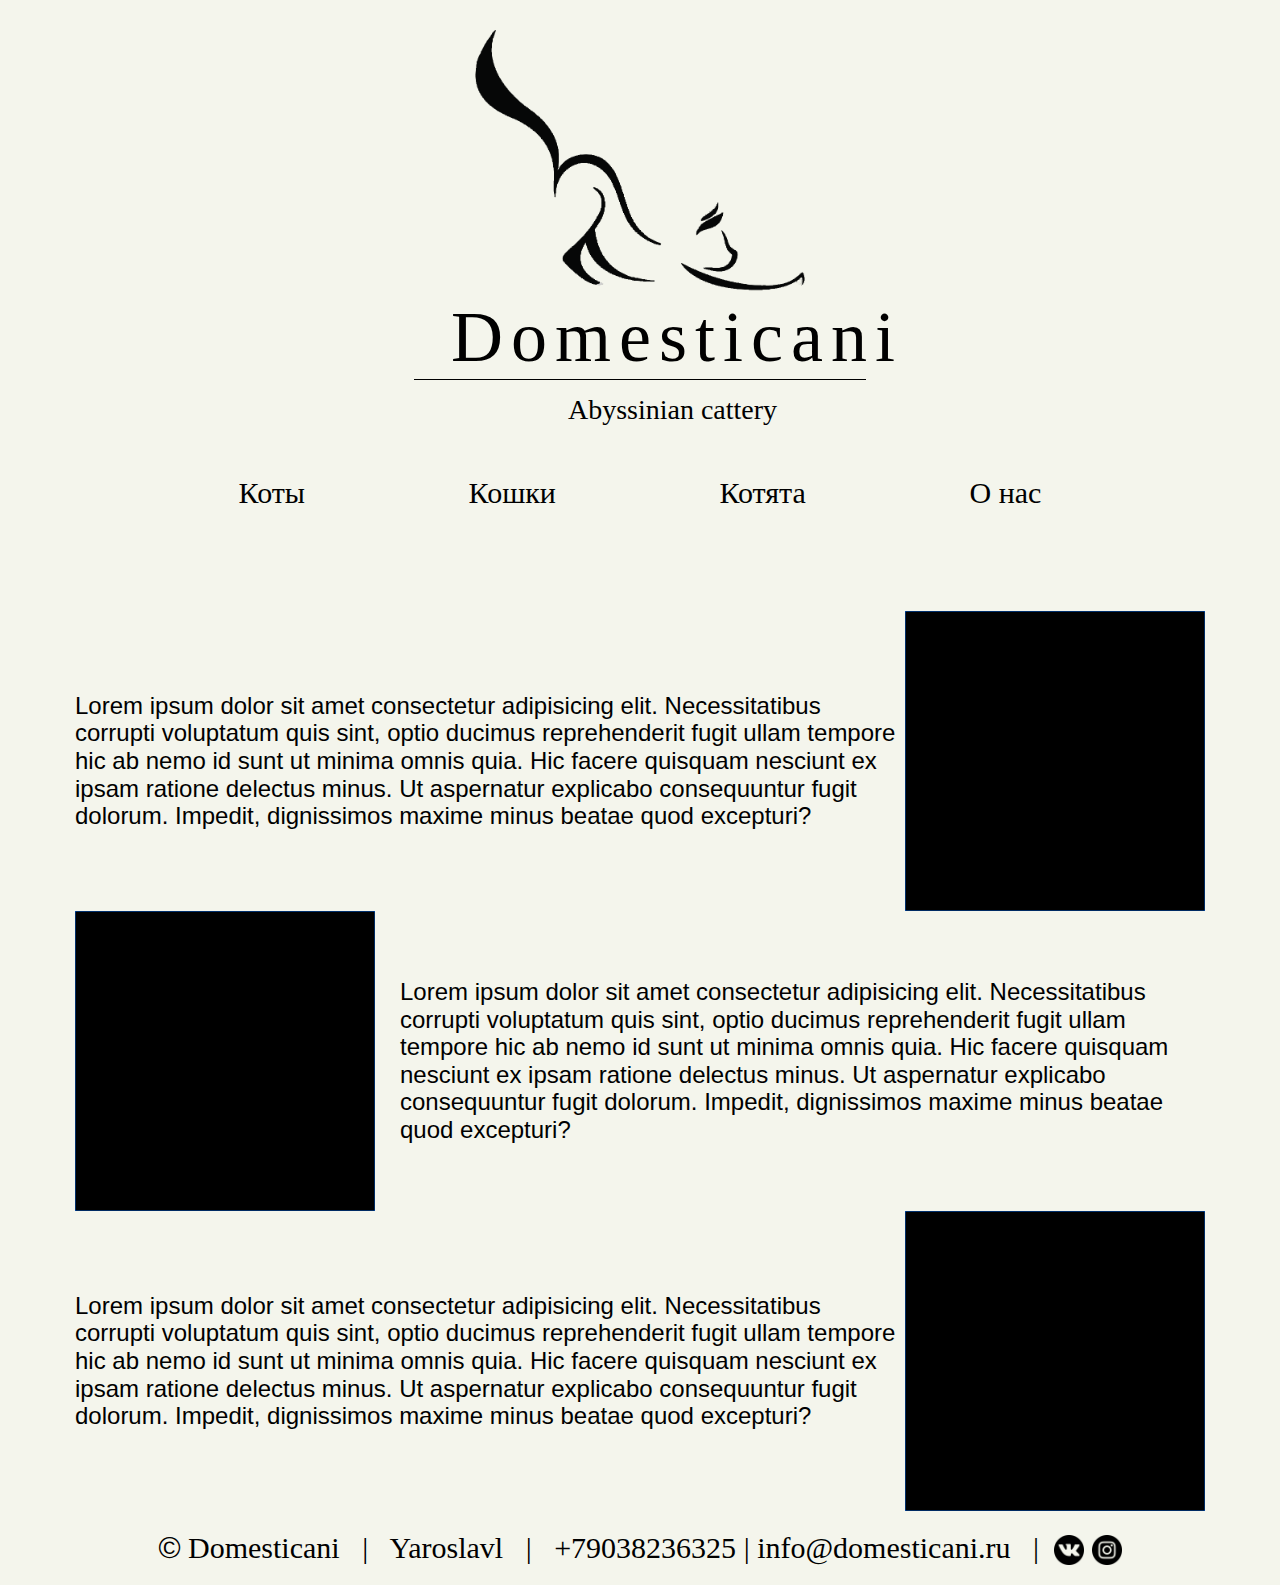
==== index.html @ e2b2b37e "init: start domesticani" ====
<!DOCTYPE html>
<html lang="ru">
<head>
    <meta charset="UTF-8">
    <meta name="viewport" content="width=device-width, initial-scale=1.0">
    <link rel="stylesheet" href="css/normalize.css">
    <link rel="stylesheet" href="css/style.css">
    <link rel="shortcut icon" href="img/favicon.ico">
    <title>Domesticani</title>
</head>
<body>
    
<div class="wrapper">

    <header>
        
        <div class="domesticani-logo">
            <a href="index.html"><img src="img/domesticani-logo.png" alt="logo" class="logo_img"></a>
            <p class="title-domesticani">Domesticani</p>
			<div class="line"></div>
			<p class="title-cattery">Abyssinian cattery</p>
        </div>
        
        <nav class="nav_bar">
            <li class="nav_li"><a class="nav_a" href="cats-male.html">Коты</a></li>
            <li class="nav_li"><a class="nav_a" href="cats-female.html">Кошки</a></li>
            <li class="nav_li"><a class="nav_a" href="kittens.html">Котята</a></li>
            <li class="nav_li"><a class="nav_a" href="about-us.html">О нас</a></li>
        </nav>
    </header>

    <div class="main">
        <section class="article">
            <div class="article__item">
                <p class="article__item__text">
                    Lorem ipsum dolor sit amet consectetur adipisicing elit. Necessitatibus corrupti voluptatum quis sint, optio ducimus reprehenderit fugit ullam tempore hic ab nemo id sunt ut minima omnis quia. Hic facere quisquam nesciunt ex ipsam ratione delectus minus. Ut aspernatur explicabo consequuntur fugit dolorum. Impedit, dignissimos maxime minus beatae quod excepturi?
                </p>
                <img src="img/black.gif" alt="" class="article__item__img">
            </div>
        </section>
        <section class="article">
            <div class="article__item">
                <p class="article__item__text left_text">
                    Lorem ipsum dolor sit amet consectetur adipisicing elit. Necessitatibus corrupti voluptatum quis sint, optio ducimus reprehenderit fugit ullam tempore hic ab nemo id sunt ut minima omnis quia. Hic facere quisquam nesciunt ex ipsam ratione delectus minus. Ut aspernatur explicabo consequuntur fugit dolorum. Impedit, dignissimos maxime minus beatae quod excepturi?
                </p>
                <img src="img/black.gif" alt="" class="article__item__img left_img">
            </div>
        </section>
        <section class="article">
            <div class="article__item">
                <p class="article__item__text">
                    Lorem ipsum dolor sit amet consectetur adipisicing elit. Necessitatibus corrupti voluptatum quis sint, optio ducimus reprehenderit fugit ullam tempore hic ab nemo id sunt ut minima omnis quia. Hic facere quisquam nesciunt ex ipsam ratione delectus minus. Ut aspernatur explicabo consequuntur fugit dolorum. Impedit, dignissimos maxime minus beatae quod excepturi?
                </p>
                <img src="img/black.gif" alt="" class="article__item__img">
            </div>
        </section>
    </div>

    <footer>
		<div class="footer">
			<span class="copy">&copy;</span>
			<span> Domesticani &nbsp; | &nbsp; Yaroslavl &nbsp;</span>
			<span> | &nbsp; <a href="tel:+79038236325">+79038236325</a> | <a href="mailto:info@domesticani.ru">info@domesticani.ru</a>&nbsp; &nbsp;| </span>
			<span><!-- <a href="https://www.facebook.com" target="_blank"><img src="img/facebook-icon.png" width="30" height="30" alt="facebook"> --> </a>&nbsp;<a href="https://vk.com/abyyar" target="_blank"><img src="img/vk-icon.png" width="30" height="30" alt="vk"></a>&nbsp;<a href="https://www.instagram.com/domesticani_aby/" target="_blank"><img src="img/instagram-icon.png" alt="instagram" width="30" height="30"></a></span>
		</div>
	</footer>

</div>
</body>
</html>
---- css/style.css ----
html, body {
    height: 100%;
    background-color: rgb(244, 245, 236);
}

.wrapper {
	display: flex;
	flex-direction: column;
	min-height: 100%;
    padding: 0 75px;
}
.main {
	flex: 1 1 auto;
    margin: 0 auto;
    padding: 100px 0 0 0;
}

.item {
    width: 10%;
}


.container-item {
    
}

/*** Header ***/

.domesticani-logo {
	margin: 30px auto;
    width: 40%;
    text-align: center;
}

.title-domesticani {
    font-size: 72px;
    letter-spacing: 8px;
    margin: 0 0 0 37px;
}

.line {
	display: flex;
    border-bottom: solid 1px black;
    margin: 0 auto;
}

.title-cattery {
    margin: 14px 0 0 65px;
    font-size: 28px;
}

.domesticani-logo img{
	width: 330px;
}

.nav_bar {
    display: flex;
    justify-content: space-evenly;
    margin-top: 50px;
}

.nav_li {
    list-style: none;
    position: relative;
}

.nav_li::after {
    position: absolute;
    content: '';
    left: 0;
    bottom: 0;
    display: block;
    height: 2px;
    background: #000;
    width: 0;
    transition: 0.3s;
  }

.nav_li:hover:after {
    width: 100%;
}

.nav_a {
    text-decoration: none;
    color: black;
    font-size: 30px;
}

/*** CATS STYLE ***/

.cats-container {
    display: flex;
    flex-direction: column;
}

.cats-container__items {
    margin: 80px 0;
}

.cats-container__item {
    display: flex;
    justify-content: center;
}

.cats-img {
    width: 30%;
}

.cats-desc {
    padding-left: 100px;
    display: flex;
    flex-direction: column;
    justify-content: center;
    font-size: 22px;
    font-family: sans-serif;
}

/***** MAIN STYLE *****/

.article {

}

.article__item {
    display: flex;
    align-items: center;
}

.article__item__text {
    font-size: 24px;
    font-family: sans-serif;
}

.article__item__img {
    width: 300px;
    height: 300px;
}

.left_img {
    order: 1;
}

.left_text {
    order: 2;
    margin-left: 25px;
}




/***** FOOTER STYLE *****/

.footer {
    text-align: center;
    margin: 20px 0;
    font-size: 30px;
    flex: 0 0 auto;
}

.footer a {
    text-decoration: none;
    color: #000;
}

.footer img {
	vertical-align: bottom;
}

.copy {
	font-family: sans-serif;
}
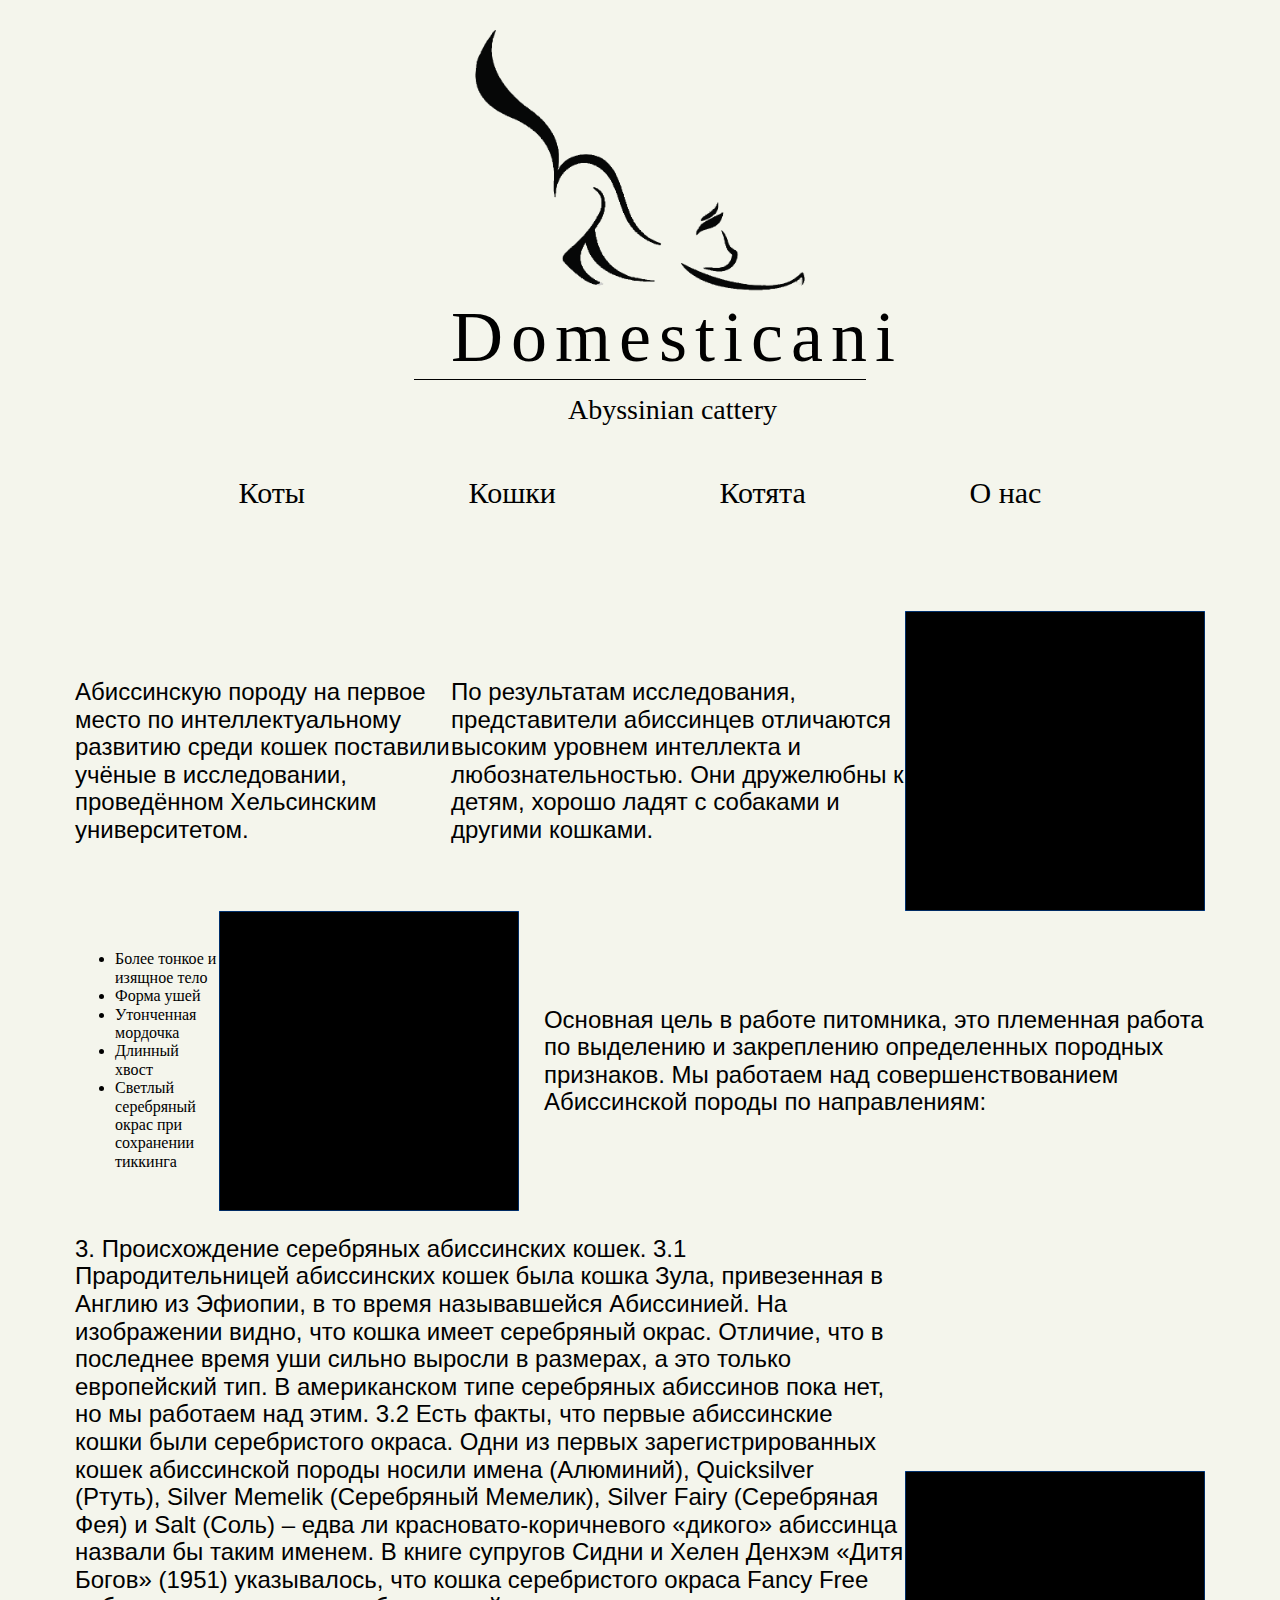
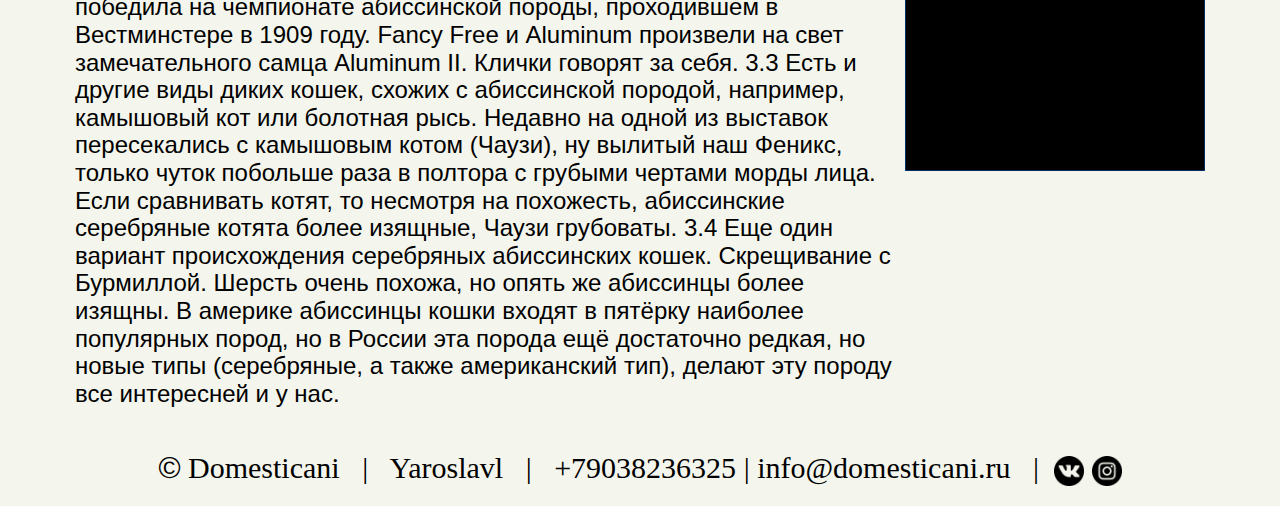
==== commit 7c569d91: "feat: add text" ====
--- a/index.html
+++ b/index.html
@@ -33,7 +33,10 @@
         <section class="article">
             <div class="article__item">
                 <p class="article__item__text">
-                    Lorem ipsum dolor sit amet consectetur adipisicing elit. Necessitatibus corrupti voluptatum quis sint, optio ducimus reprehenderit fugit ullam tempore hic ab nemo id sunt ut minima omnis quia. Hic facere quisquam nesciunt ex ipsam ratione delectus minus. Ut aspernatur explicabo consequuntur fugit dolorum. Impedit, dignissimos maxime minus beatae quod excepturi?
+                    Абиссинскую породу на первое место по интеллектуальному развитию среди кошек поставили учёные в исследовании, проведённом Хельсинским университетом.
+                </p>
+                <p class="article__item__text">
+                    По результатам исследования, представители абиссинцев отличаются высоким уровнем интеллекта и любознательностью. Они дружелюбны к детям, хорошо ладят с собаками и другими кошками.
                 </p>
                 <img src="img/black.gif" alt="" class="article__item__img">
             </div>
@@ -41,15 +44,27 @@
         <section class="article">
             <div class="article__item">
                 <p class="article__item__text left_text">
-                    Lorem ipsum dolor sit amet consectetur adipisicing elit. Necessitatibus corrupti voluptatum quis sint, optio ducimus reprehenderit fugit ullam tempore hic ab nemo id sunt ut minima omnis quia. Hic facere quisquam nesciunt ex ipsam ratione delectus minus. Ut aspernatur explicabo consequuntur fugit dolorum. Impedit, dignissimos maxime minus beatae quod excepturi?
+                    Основная цель в работе питомника, это племенная работа по выделению и закреплению определенных породных признаков. Мы работаем над совершенствованием Абиссинской породы по направлениям:
                 </p>
+                <ul>
+                    <li>Более тонкое и изящное тело</li>
+                    <li>Форма ушей</li>
+                    <li>Утонченная мордочка</li>
+                    <li>Длинный хвост</li>
+                    <li>Светлый серебряный окрас при сохранении тиккинга</li>
+                </ul>
                 <img src="img/black.gif" alt="" class="article__item__img left_img">
             </div>
         </section>
         <section class="article">
             <div class="article__item">
                 <p class="article__item__text">
-                    Lorem ipsum dolor sit amet consectetur adipisicing elit. Necessitatibus corrupti voluptatum quis sint, optio ducimus reprehenderit fugit ullam tempore hic ab nemo id sunt ut minima omnis quia. Hic facere quisquam nesciunt ex ipsam ratione delectus minus. Ut aspernatur explicabo consequuntur fugit dolorum. Impedit, dignissimos maxime minus beatae quod excepturi?
+                    3. Происхождение серебряных абиссинских кошек. 3.1 Прародительницей абиссинских кошек была кошка Зула, привезенная в Англию из Эфиопии, в то время называвшейся Абиссинией.
+На изображении видно, что кошка имеет серебряный окрас.
+Отличие, что в последнее время уши сильно выросли в размерах, а это только европейский тип. В американском типе серебряных абиссинов пока нет, но мы работаем над этим. 3.2 Есть факты, что первые абиссинские кошки были серебристого окраса. Одни из первых зарегистрированных кошек абиссинской породы носили имена (Алюминий), Quicksilver (Ртуть), Silver Memelik (Серебряный Мемелик), Silver Fairy (Серебряная Фея) и Salt (Соль) – едва ли красновато-коричневого «дикого» абиссинца назвали бы таким именем. В книге супругов Сидни и Хелен Денхэм «Дитя Богов» (1951) указывалось, что кошка серебристого окраса Fancy Free победила на чемпионате абиссинской породы, проходившем в Вестминстере в 1909 году. Fancy Free и Aluminum произвели на свет замечательного самца Aluminum II. Клички говорят за себя.
+3.3 Есть и другие виды диких кошек, схожих с абиссинской породой, например, камышовый кот или болотная рысь. Недавно на одной из выставок пересекались с камышовым котом (Чаузи), ну вылитый наш Феникс, только чуток побольше раза в полтора с грубыми чертами морды лица.
+Если сравнивать котят, то несмотря на похожесть, абиссинские серебряные котята более изящные, Чаузи грубоваты. 3.4 Еще один вариант происхождения серебряных абиссинских кошек. Скрещивание с Бурмиллой. Шерсть очень похожа, но опять же абиссинцы более изящны.
+В америке абиссинцы кошки входят в пятёрку наиболее популярных пород, но в России эта порода ещё достаточно редкая, но новые типы (серебряные, а также американский тип), делают эту породу все интересней и у нас.
                 </p>
                 <img src="img/black.gif" alt="" class="article__item__img">
             </div>
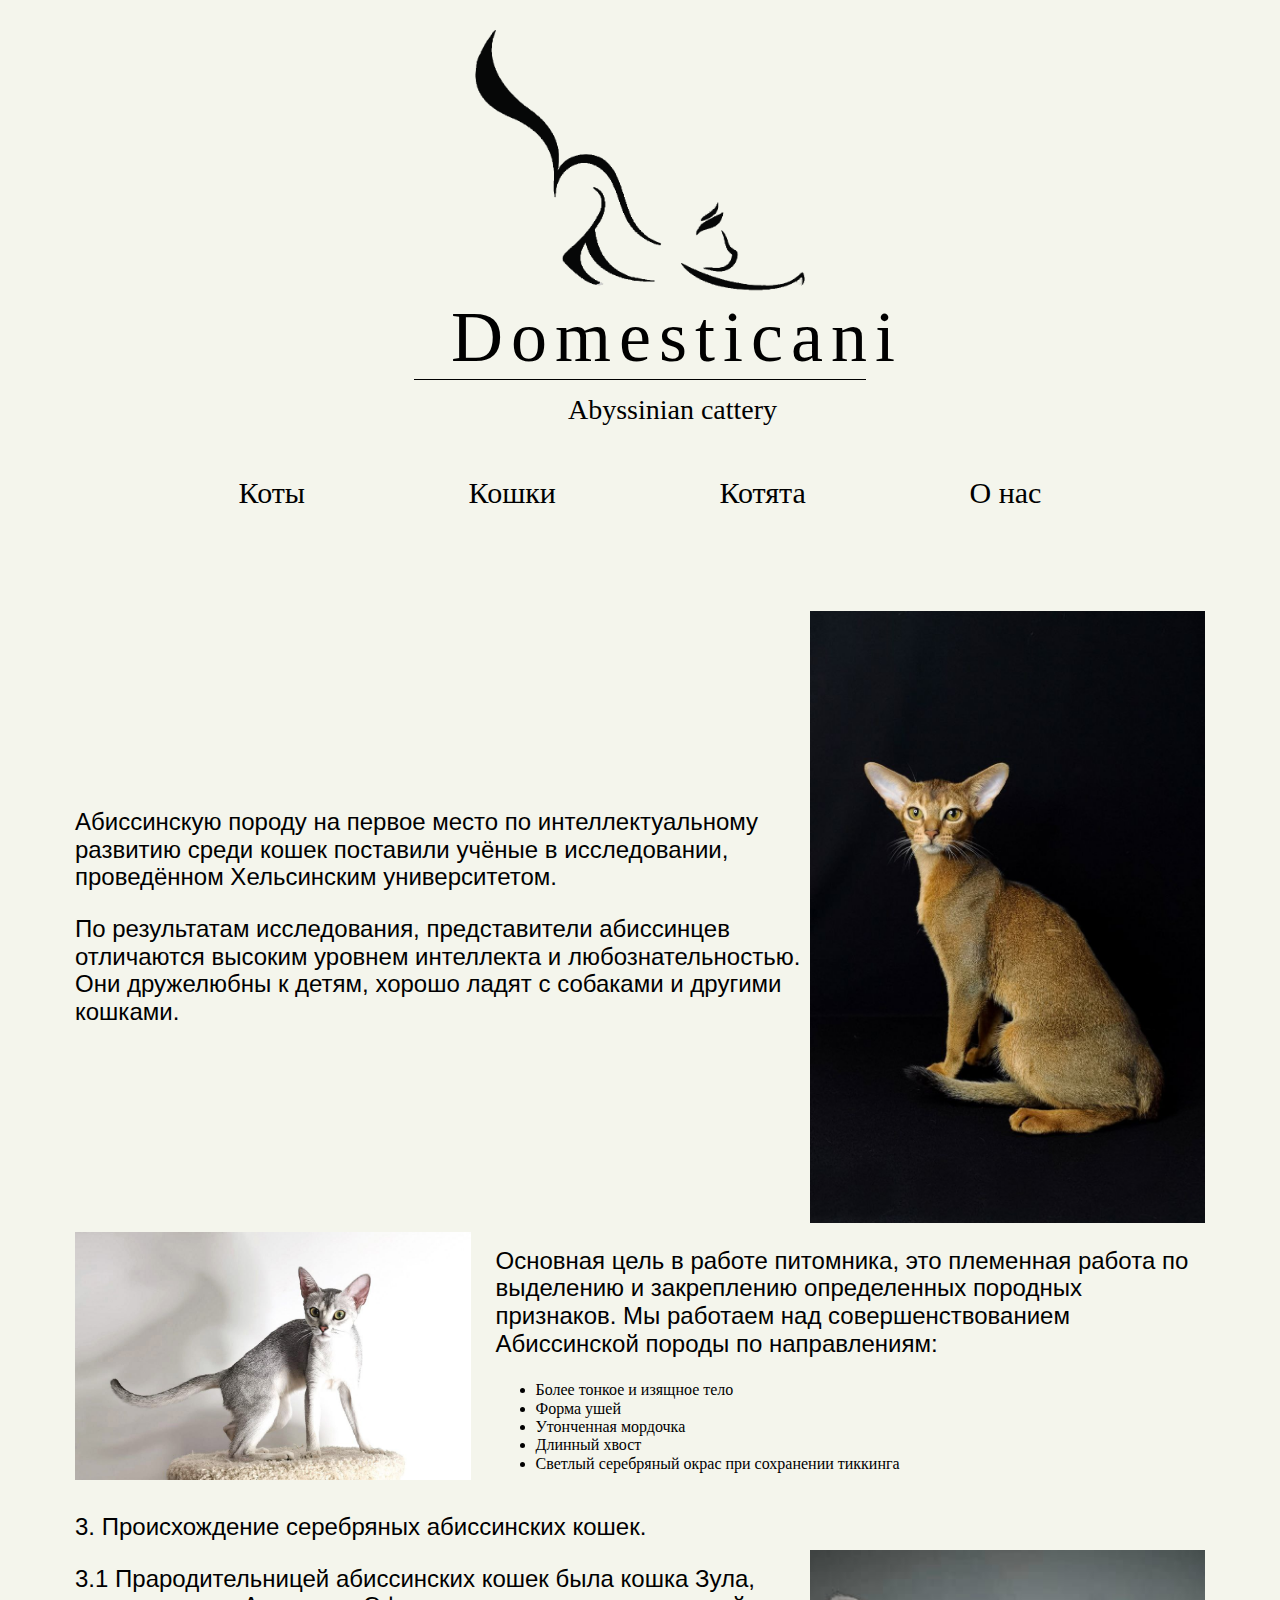
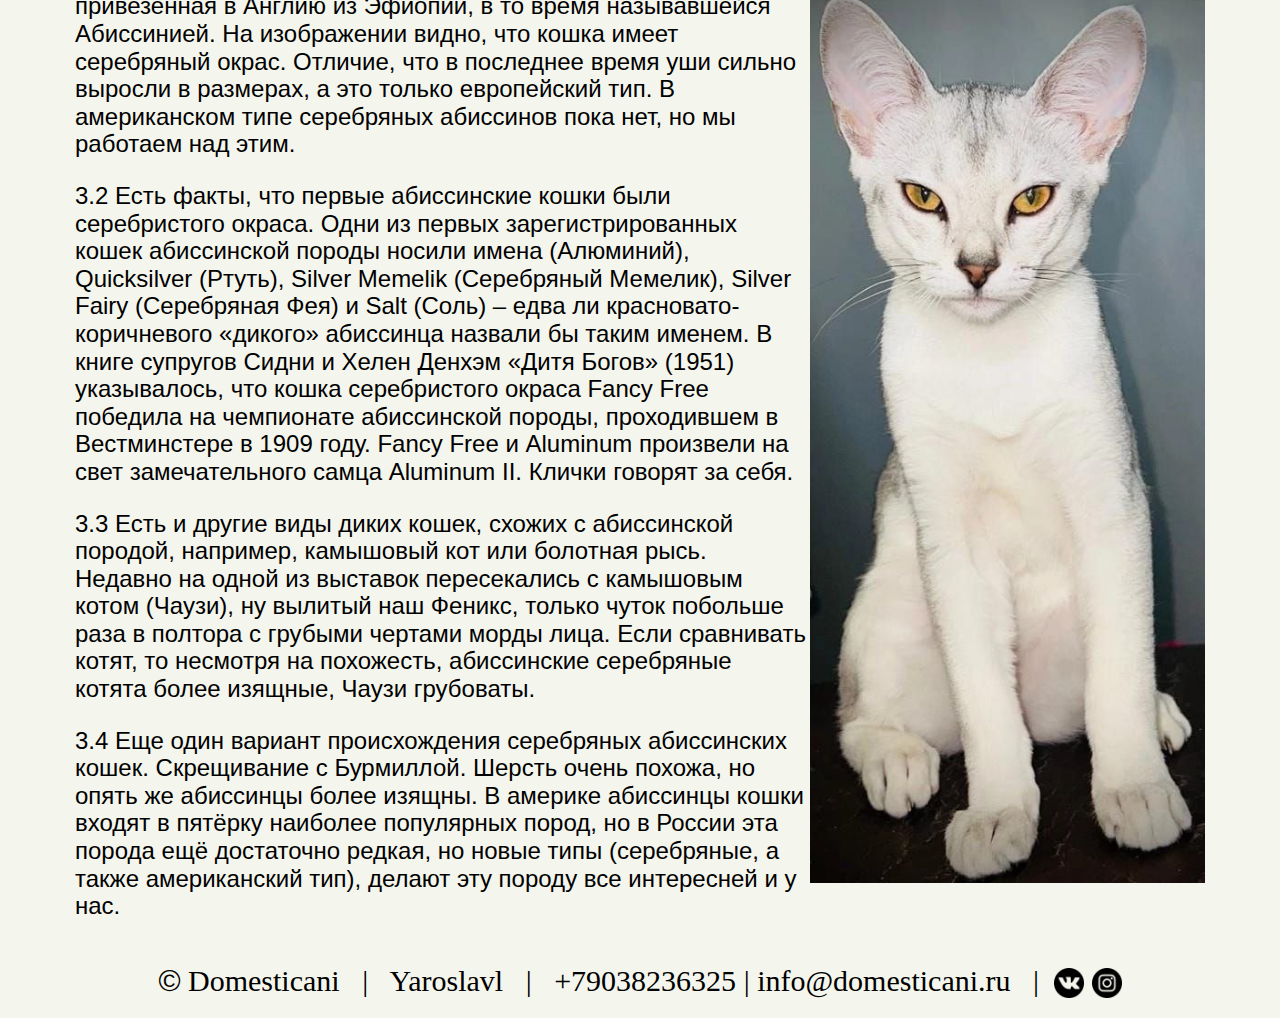
==== commit 8c03987f: "feat: add img" ====
--- a/index.html
+++ b/index.html
@@ -12,7 +12,7 @@
     
 <div class="wrapper">
 
-    <header>
+    <header class="header">
         
         <div class="domesticani-logo">
             <a href="index.html"><img src="img/domesticani-logo.png" alt="logo" class="logo_img"></a>
@@ -20,7 +20,7 @@
 			<div class="line"></div>
 			<p class="title-cattery">Abyssinian cattery</p>
         </div>
-        
+    
         <nav class="nav_bar">
             <li class="nav_li"><a class="nav_a" href="cats-male.html">Коты</a></li>
             <li class="nav_li"><a class="nav_a" href="cats-female.html">Кошки</a></li>
@@ -32,41 +32,48 @@
     <div class="main">
         <section class="article">
             <div class="article__item">
-                <p class="article__item__text">
-                    Абиссинскую породу на первое место по интеллектуальному развитию среди кошек поставили учёные в исследовании, проведённом Хельсинским университетом.
-                </p>
-                <p class="article__item__text">
-                    По результатам исследования, представители абиссинцев отличаются высоким уровнем интеллекта и любознательностью. Они дружелюбны к детям, хорошо ладят с собаками и другими кошками.
-                </p>
-                <img src="img/black.gif" alt="" class="article__item__img">
+                <div class="acticle__item__container">
+                    <p class="article__item__text">
+                        Абиссинскую породу на первое место по интеллектуальному развитию среди кошек поставили учёные в исследовании, проведённом Хельсинским университетом.
+                    </p>
+                    <p class="article__item__text">
+                        По результатам исследования, представители абиссинцев отличаются высоким уровнем интеллекта и любознательностью. Они дружелюбны к детям, хорошо ладят с собаками и другими кошками.
+                    </p>
+                </div>
+                <img src="img/main-content/1.jpg" alt="" class="article__item__img">
             </div>
         </section>
         <section class="article">
             <div class="article__item">
-                <p class="article__item__text left_text">
-                    Основная цель в работе питомника, это племенная работа по выделению и закреплению определенных породных признаков. Мы работаем над совершенствованием Абиссинской породы по направлениям:
-                </p>
-                <ul>
-                    <li>Более тонкое и изящное тело</li>
-                    <li>Форма ушей</li>
-                    <li>Утонченная мордочка</li>
-                    <li>Длинный хвост</li>
-                    <li>Светлый серебряный окрас при сохранении тиккинга</li>
-                </ul>
-                <img src="img/black.gif" alt="" class="article__item__img left_img">
+                <div class="acticle__item__container left_text">
+                    <p class="article__item__text">
+                        Основная цель в работе питомника, это племенная работа по выделению и закреплению определенных породных признаков. Мы работаем над совершенствованием Абиссинской породы по направлениям:
+                    </p>
+                    <ul class="article__item__list">
+                        <li class="article__item__list__item">Более тонкое и изящное тело</li>
+                        <li class="article__item__list__item">Форма ушей</li>
+                        <li class="article__item__list__item">Утонченная мордочка</li>
+                        <li class="article__item__list__item">Длинный хвост</li>
+                        <li class="article__item__list__item">Светлый серебряный окрас при сохранении тиккинга</li>
+                    </ul>
+                </div>    
+                <img src="img/main-content/2.jpg" alt="" class="article__item__img left_img">
             </div>
         </section>
         <section class="article">
             <div class="article__item">
-                <p class="article__item__text">
-                    3. Происхождение серебряных абиссинских кошек. 3.1 Прародительницей абиссинских кошек была кошка Зула, привезенная в Англию из Эфиопии, в то время называвшейся Абиссинией.
-На изображении видно, что кошка имеет серебряный окрас.
-Отличие, что в последнее время уши сильно выросли в размерах, а это только европейский тип. В американском типе серебряных абиссинов пока нет, но мы работаем над этим. 3.2 Есть факты, что первые абиссинские кошки были серебристого окраса. Одни из первых зарегистрированных кошек абиссинской породы носили имена (Алюминий), Quicksilver (Ртуть), Silver Memelik (Серебряный Мемелик), Silver Fairy (Серебряная Фея) и Salt (Соль) – едва ли красновато-коричневого «дикого» абиссинца назвали бы таким именем. В книге супругов Сидни и Хелен Денхэм «Дитя Богов» (1951) указывалось, что кошка серебристого окраса Fancy Free победила на чемпионате абиссинской породы, проходившем в Вестминстере в 1909 году. Fancy Free и Aluminum произвели на свет замечательного самца Aluminum II. Клички говорят за себя.
-3.3 Есть и другие виды диких кошек, схожих с абиссинской породой, например, камышовый кот или болотная рысь. Недавно на одной из выставок пересекались с камышовым котом (Чаузи), ну вылитый наш Феникс, только чуток побольше раза в полтора с грубыми чертами морды лица.
-Если сравнивать котят, то несмотря на похожесть, абиссинские серебряные котята более изящные, Чаузи грубоваты. 3.4 Еще один вариант происхождения серебряных абиссинских кошек. Скрещивание с Бурмиллой. Шерсть очень похожа, но опять же абиссинцы более изящны.
-В америке абиссинцы кошки входят в пятёрку наиболее популярных пород, но в России эта порода ещё достаточно редкая, но новые типы (серебряные, а также американский тип), делают эту породу все интересней и у нас.
-                </p>
-                <img src="img/black.gif" alt="" class="article__item__img">
+                <div class="article__item__text">
+                    <p>3. Происхождение серебряных абиссинских кошек.</p>
+                    <p>3.1 Прародительницей абиссинских кошек была кошка Зула, привезенная в Англию из Эфиопии, в то время называвшейся Абиссинией.
+                    На изображении видно, что кошка имеет серебряный окрас.
+                    Отличие, что в последнее время уши сильно выросли в размерах, а это только европейский тип. В американском типе серебряных абиссинов пока нет, но мы работаем над этим.</p> 
+                    <p> 3.2 Есть факты, что первые абиссинские кошки были серебристого окраса. Одни из первых зарегистрированных кошек абиссинской породы носили имена (Алюминий), Quicksilver (Ртуть), Silver Memelik (Серебряный Мемелик), Silver Fairy (Серебряная Фея) и Salt (Соль) – едва ли красновато-коричневого «дикого» абиссинца назвали бы таким именем. В книге супругов Сидни и Хелен Денхэм «Дитя Богов» (1951) указывалось, что кошка серебристого окраса Fancy Free победила на чемпионате абиссинской породы, проходившем в Вестминстере в 1909 году. Fancy Free и Aluminum произвели на свет замечательного самца Aluminum II. Клички говорят за себя.</p>
+                    <p>3.3 Есть и другие виды диких кошек, схожих с абиссинской породой, например, камышовый кот или болотная рысь. Недавно на одной из выставок пересекались с камышовым котом (Чаузи), ну вылитый наш Феникс, только чуток побольше раза в полтора с грубыми чертами морды лица.
+                    Если сравнивать котят, то несмотря на похожесть, абиссинские серебряные котята более изящные, Чаузи грубоваты.</p> 
+                    <p>3.4 Еще один вариант происхождения серебряных абиссинских кошек. Скрещивание с Бурмиллой. Шерсть очень похожа, но опять же абиссинцы более изящны.
+                    В америке абиссинцы кошки входят в пятёрку наиболее популярных пород, но в России эта порода ещё достаточно редкая, но новые типы (серебряные, а также американский тип), делают эту породу все интересней и у нас.</p>
+                </div>
+                <img src="img/main-content/3.jpg" alt="" class="article__item__img">
             </div>
         </section>
     </div>
--- a/css/style.css
+++ b/css/style.css
@@ -132,8 +132,7 @@
 }
 
 .article__item__img {
-    width: 300px;
-    height: 300px;
+    width: 35%;
 }
 
 .left_img {
